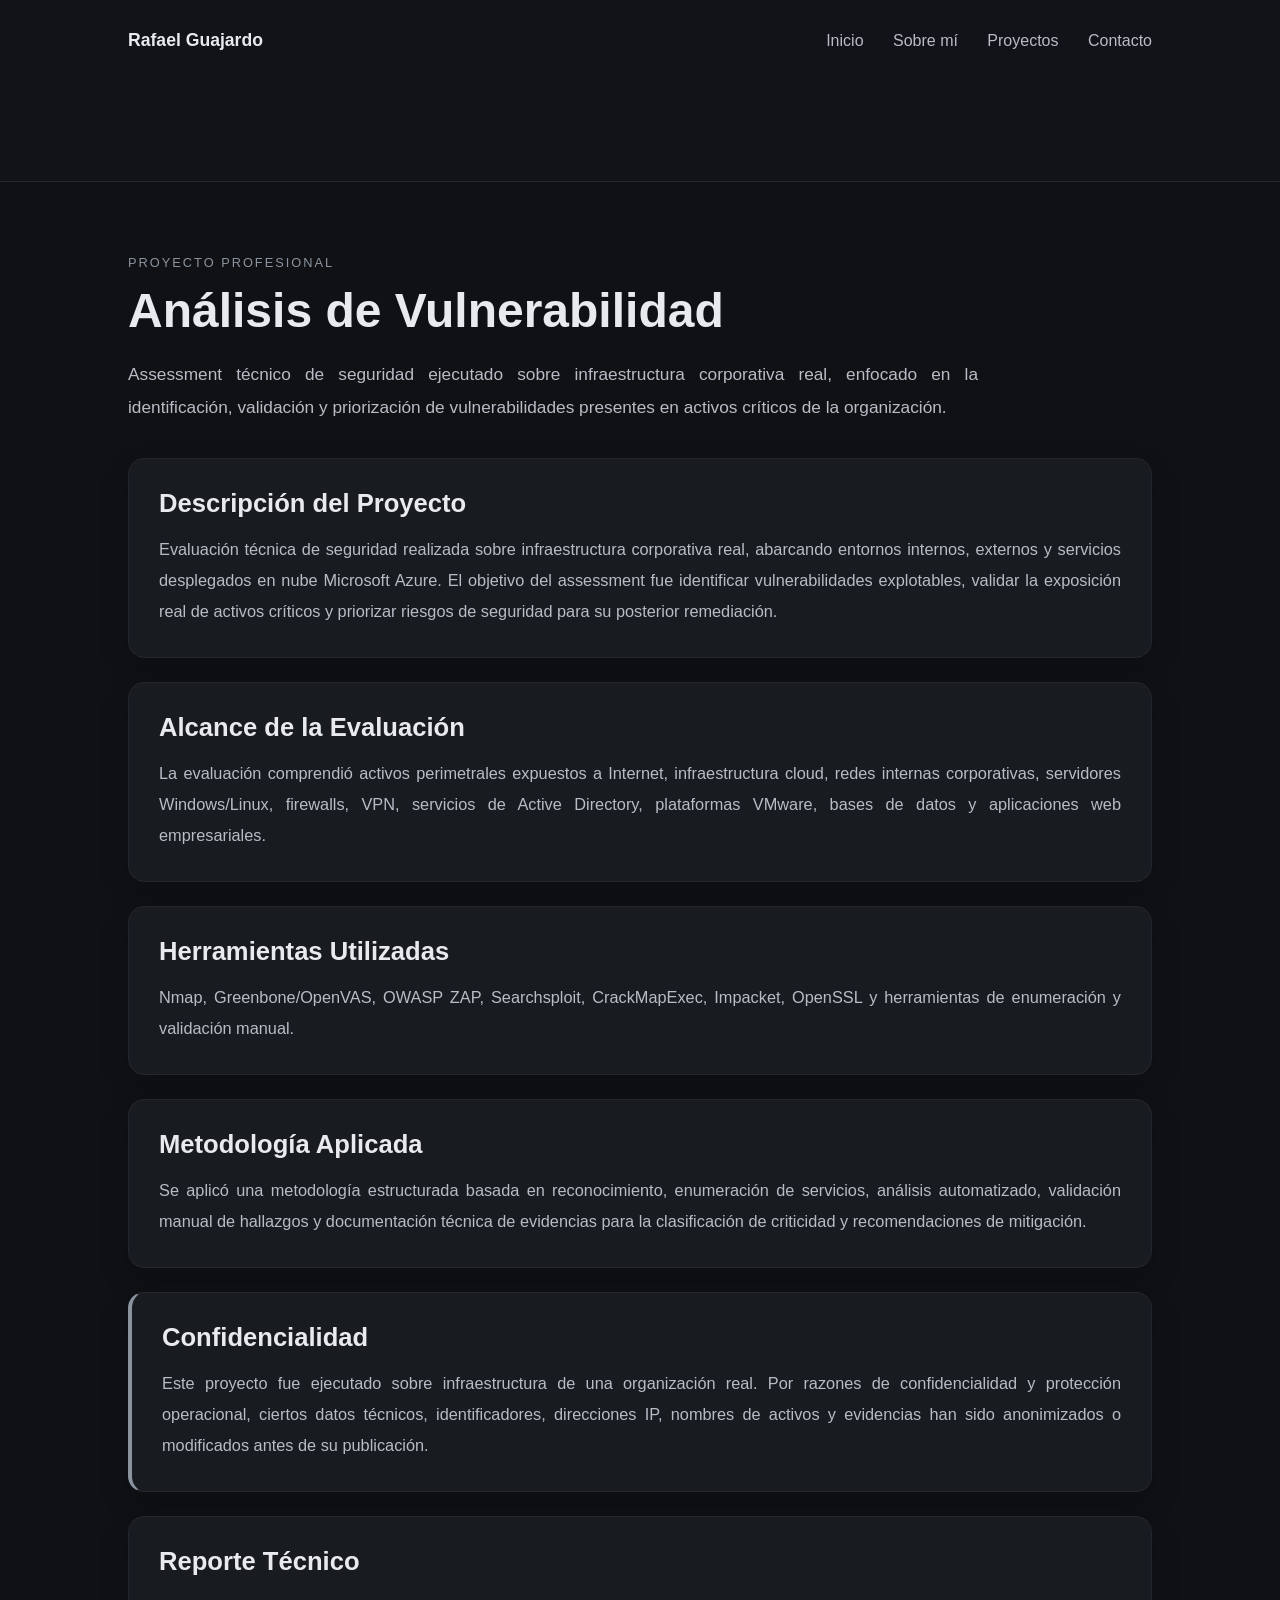
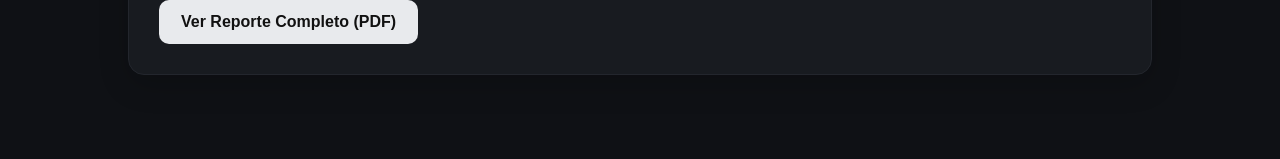
==== analisis-vulnerabilidades.html @ 859d59c1 "Add files via upload" ====
<!DOCTYPE html>
<html lang="es">
<head>
  <meta charset="UTF-8">
  <meta name="viewport" content="width=device-width, initial-scale=1.0">
  <title>Análisis de Vulnerabilidad | Rafael Guajardo</title>
  <link rel="stylesheet" href="style.css">
</head>
<body>

  <header class="subpage-header">
    <nav class="navbar">
      <div class="logo">Rafael Guajardo</div>
      <div class="nav-links">
        <a href="index.html">Inicio</a>
        <a href="sobre-mi.html">Sobre mí</a>
        <a href="proyectos.html">Proyectos</a>
        <a href="contacto.html">Contacto</a>
      </div>
    </nav>
  </header>

  <main class="project-page">
    <section class="project-container">

      <div class="project-hero">
        <p class="tag">Proyecto Profesional</p>
        <h1>Análisis de Vulnerabilidad</h1>
        <p class="project-description">
          Assessment técnico de seguridad ejecutado sobre infraestructura corporativa real,
          enfocado en la identificación, validación y priorización de vulnerabilidades
          presentes en activos críticos de la organización.
        </p>
      </div>

      <div class="project-card">
        <h2>Descripción del Proyecto</h2>
        <p>
          Evaluación técnica de seguridad realizada sobre infraestructura corporativa real,
          abarcando entornos internos, externos y servicios desplegados en nube Microsoft Azure.
          El objetivo del assessment fue identificar vulnerabilidades explotables, validar la exposición
          real de activos críticos y priorizar riesgos de seguridad para su posterior remediación.
        </p>
      </div>

      <div class="project-card">
        <h2>Alcance de la Evaluación</h2>
        <p>
          La evaluación comprendió activos perimetrales expuestos a Internet, infraestructura cloud,
          redes internas corporativas, servidores Windows/Linux, firewalls, VPN, servicios de Active Directory,
          plataformas VMware, bases de datos y aplicaciones web empresariales.
        </p>
      </div>

      <div class="project-card">
        <h2>Herramientas Utilizadas</h2>
        <p>
          Nmap, Greenbone/OpenVAS, OWASP ZAP, Searchsploit, CrackMapExec,
          Impacket, OpenSSL y herramientas de enumeración y validación manual.
        </p>
      </div>

      <div class="project-card">
        <h2>Metodología Aplicada</h2>
        <p>
          Se aplicó una metodología estructurada basada en reconocimiento, enumeración de servicios,
          análisis automatizado, validación manual de hallazgos y documentación técnica de evidencias
          para la clasificación de criticidad y recomendaciones de mitigación.
        </p>
      </div>

      <div class="project-card warning-box">
        <h2>Confidencialidad</h2>
        <p>
          Este proyecto fue ejecutado sobre infraestructura de una organización real.
          Por razones de confidencialidad y protección operacional, ciertos datos técnicos,
          identificadores, direcciones IP, nombres de activos y evidencias han sido anonimizados
          o modificados antes de su publicación.
        </p>
      </div>

      <div class="project-card">
        <h2>Reporte Técnico</h2>
        <a href="reporte.pdf" target="_blank" class="pdf-button">Ver Reporte Completo (PDF)</a>
      </div>

    </section>
  </main>

</body>
</html>
---- style.css ----
/* =======================================================
   PRINCIPAL
======================================================= */

body {
    margin: 0;
    font-family: 'Segoe UI', sans-serif;
    background: #0f1115;
    color: #e8eaed;
}

.hero {
    min-height: 100vh;
    padding: 40px 10%;
    position: relative;
    overflow: hidden;
    background:
        linear-gradient(180deg, rgba(15, 17, 21, 0.18) 0%, rgba(15, 17, 21, 0.88) 72%),
        linear-gradient(180deg, #16181d 0%, #0f1115 100%);
}

/* Plano de fondo inclinado con profundidad */
.hero::before {
    content: "";
    position: absolute;
    inset: -30%;
    background-image:
        linear-gradient(rgba(110, 140, 255, 0.16) 1px, transparent 1px),
        linear-gradient(90deg, rgba(110, 140, 255, 0.16) 1px, transparent 1px);
    background-size: 80px 80px;
    transform: perspective(900px) rotateX(62deg) rotateZ(-18deg) scale(1.22);
    transform-origin: center;
    opacity: 0.9;
    pointer-events: none;
    animation: gridDepth 10s ease-in-out infinite;
}

/* Brillo sutil en intersecciones */
.hero::after {
    content: "";
    position: absolute;
    inset: -30%;
    background-image:
        radial-gradient(circle,
            rgba(170, 195, 255, 0.34) 0px,
            rgba(120, 160, 255, 0.16) 2px,
            transparent 9px);
    background-size: 80px 80px;
    transform: perspective(900px) rotateX(62deg) rotateZ(-18deg) scale(1.22);
    transform-origin: center;
    opacity: 0.72;
    pointer-events: none;
    filter: blur(0.4px);
    animation: gridDepth 10s ease-in-out infinite;
}

/* Glow ambiental */
.hero-glow {
    position: absolute;
    width: 760px;
    height: 760px;
    right: -220px;
    top: 52%;
    transform: translateY(-50%);
    background: radial-gradient(circle,
        rgba(40, 110, 255, 0.22) 0%,
        rgba(40, 110, 255, 0.10) 30%,
        transparent 70%);
    filter: blur(80px);
    opacity: 0.95;
    pointer-events: none;
    z-index: 1;
    animation: glowPulse 6s ease-in-out infinite;
}

/* Barra flotante lateral */
.decor {
    position: absolute;
    width: 8px;
    height: 220px;
    left: 6%;
    top: 34%;
    background: linear-gradient(
        to bottom,
        transparent,
        rgba(95, 150, 255, 0.95),
        transparent
    );
    border-radius: 20px;
    opacity: 0.9;
    filter: blur(1px);
    z-index: 2;
    animation: decorFloat 4.2s ease-in-out infinite;
}

.navbar {
    display: flex;
    justify-content: space-between;
    align-items: center;
    margin-bottom: 100px;
    position: relative;
    z-index: 3;
}

.logo {
    font-size: 1.1rem;
    font-weight: 700;
}

.nav-links a {
    color: #b8bcc5;
    text-decoration: none;
    margin-left: 25px;
    transition: 0.3s;
}

.nav-links a:hover {
    color: #ffffff;
}

.hero-content {
    max-width: 750px;
    margin-top: 100px;
    position: relative;
    z-index: 3;
}

.tag {
    color: #8b949e;
    text-transform: uppercase;
    letter-spacing: 2px;
    font-size: 0.8rem;
}

.hero h1 {
    font-size: 3.2rem;
    margin: 15px 0;
}

.hero-text {
    color: #b8bcc5;
    line-height: 1.8;
    max-width: 650px;
}

.hero-buttons {
    margin-top: 30px;
}

.btn-primary,
.btn-secondary {
    padding: 12px 22px;
    border-radius: 8px;
    text-decoration: none;
    font-weight: 600;
    margin-right: 12px;
    display: inline-block;
}

.btn-primary {
    background: #e8eaed;
    color: #111;
}

.btn-secondary {
    border: 1px solid #3a3f47;
    color: #e8eaed;
}

/* Animaciones */
@keyframes gridDepth {
    0% {
        transform: perspective(900px) rotateX(62deg) rotateZ(-18deg) scale(1.22) translateY(0px);
    }
    50% {
        transform: perspective(900px) rotateX(62deg) rotateZ(-18deg) scale(1.22) translateY(-20px);
    }
    100% {
        transform: perspective(900px) rotateX(62deg) rotateZ(-18deg) scale(1.22) translateY(0px);
    }
}

@keyframes decorFloat {
    0% {
        transform: translateY(0px);
        opacity: 0.75;
    }
    50% {
        transform: translateY(-14px);
        opacity: 1;
    }
    100% {
        transform: translateY(0px);
        opacity: 0.75;
    }
}

@keyframes glowPulse {
    0% {
        opacity: 0.72;
        transform: translateY(-50%) scale(1);
    }
    50% {
        opacity: 1;
        transform: translateY(-50%) scale(1.05);
    }
    100% {
        opacity: 0.72;
        transform: translateY(-50%) scale(1);
    }
}

/* =======================================================
   ACERCA DE MI
======================================================= */

.subpage-header {
    padding: 30px 10%;
    border-bottom: 1px solid #23262d;
    background: #111318;
}

.about-page {
    padding: 60px 10%;
}

.about-container {
    max-width: 1100px;
    margin: 0 auto;
    display: flex;
    align-items: center;
    gap: 60px;
    flex-wrap: wrap;
}

.about-image img {
    width: 320px;
    max-width: 100%;
    height: auto;
    border-radius: 18px;
    display: block;
    border: 1px solid #2a2f38;
}

.about-text {
    flex: 1;
    min-width: 280px;
    max-width: 650px;
}

.about-text h1 {
    font-size: 2.8rem;
    margin: 10px 0 20px;
}

.about-text p {
    color: #b8bcc5;
    line-height: 1.8;
    font-size: 1.05rem;
    margin-bottom: 18px;
    text-align: justify;
}

/* =======================================================
   PROYECTOS
======================================================= */

.project-page {
    padding: 60px 10%;
}

.project-container {
    max-width: 1100px;
    margin: 0 auto;
}

.project-hero {
    margin-bottom: 35px;
}

.project-hero h1 {
    font-size: 3rem;
    line-height: 1.15;
    margin: 10px 0 20px;
}

.project-description {
    color: #b8bcc5;
    line-height: 1.9;
    font-size: 1.08rem;
    max-width: 850px;
    text-align: justify;
}

.project-card {
    background: #181b20;
    border: 1px solid #23262d;
    border-radius: 16px;
    padding: 30px;
    margin-bottom: 24px;
    box-shadow: 0 10px 30px rgba(0, 0, 0, 0.18);
}

.project-card h2 {
    margin-top: 0;
    margin-bottom: 16px;
    font-size: 1.6rem;
    color: #e8eaed;
}

.project-card p {
    margin: 0;
    color: #b8bcc5;
    line-height: 1.9;
    font-size: 1.02rem;
    text-align: justify;
}

.warning-box {
    border-left: 4px solid #8b949e;
}

.pdf-button {
    display: inline-block;
    margin-top: 8px;
    padding: 13px 22px;
    border-radius: 10px;
    background: #e8eaed;
    color: #111;
    text-decoration: none;
    font-weight: 700;
    transition: 0.25s;
}

.pdf-button:hover {
    transform: translateY(-1px);
}

/* =======================================================
   CONTACTO
======================================================= */

.contact-page {
    min-height: 100vh;
    padding: 60px 10%;
    background: #0f1115;
}

.contact-container {
    max-width: 700px;
    margin: auto;
}

.contact-text {
    color: #b8bcc5;
    margin-bottom: 30px;
    line-height: 1.6;
}

.contact-direct {
    display: grid;
    grid-template-columns: repeat(auto-fit, minmax(250px, 1fr));
    gap: 20px;
    margin-bottom: 40px;
}

.contact-card {
    background: #16181d;
    border: 1px solid #2a2f38;
    padding: 20px;
    border-radius: 14px;
}

.contact-card h3 {
    margin-top: 0;
    margin-bottom: 10px;
    color: #ffffff;
}

.contact-card a {
    color: #8ab4f8;
    text-decoration: none;
}

.contact-card a:hover {
    text-decoration: underline;
}

.contact-form {
    display: flex;
    flex-direction: column;
    gap: 20px;
}

.contact-form input,
.contact-form textarea {
    padding: 15px;
    background: #16181d;
    border: 1px solid #2a2f38;
    border-radius: 10px;
    color: #e8eaed;
    font-size: 1rem;
}

.contact-form input:focus,
.contact-form textarea:focus {
    outline: none;
    border-color: #3b82f6;
}

.contact-form button {
    align-self: flex-start;
}

/* =======================================================
   RESPONSIVE
======================================================= */

@media (max-width: 768px) {
    .hero {
        padding: 30px 6%;
    }

    .navbar {
        flex-direction: column;
        align-items: flex-start;
        gap: 20px;
        margin-bottom: 70px;
    }

    .nav-links a {
        margin-left: 0;
        margin-right: 18px;
    }

    .hero-content {
        margin-top: 40px;
    }

    .hero h1 {
        font-size: 2.3rem;
        line-height: 1.2;
    }

    .hero::before,
    .hero::after {
        inset: -45%;
    }

    .hero-glow {
        width: 480px;
        height: 480px;
        right: -180px;
        top: 58%;
    }

    .decor {
        height: 160px;
        left: 4%;
        top: 42%;
    }

    .about-page,
    .project-page,
    .contact-page {
        padding: 40px 6%;
    }

    .project-hero h1,
    .about-text h1 {
        font-size: 2.2rem;
    }

    .project-card {
        padding: 22px;
    }
}
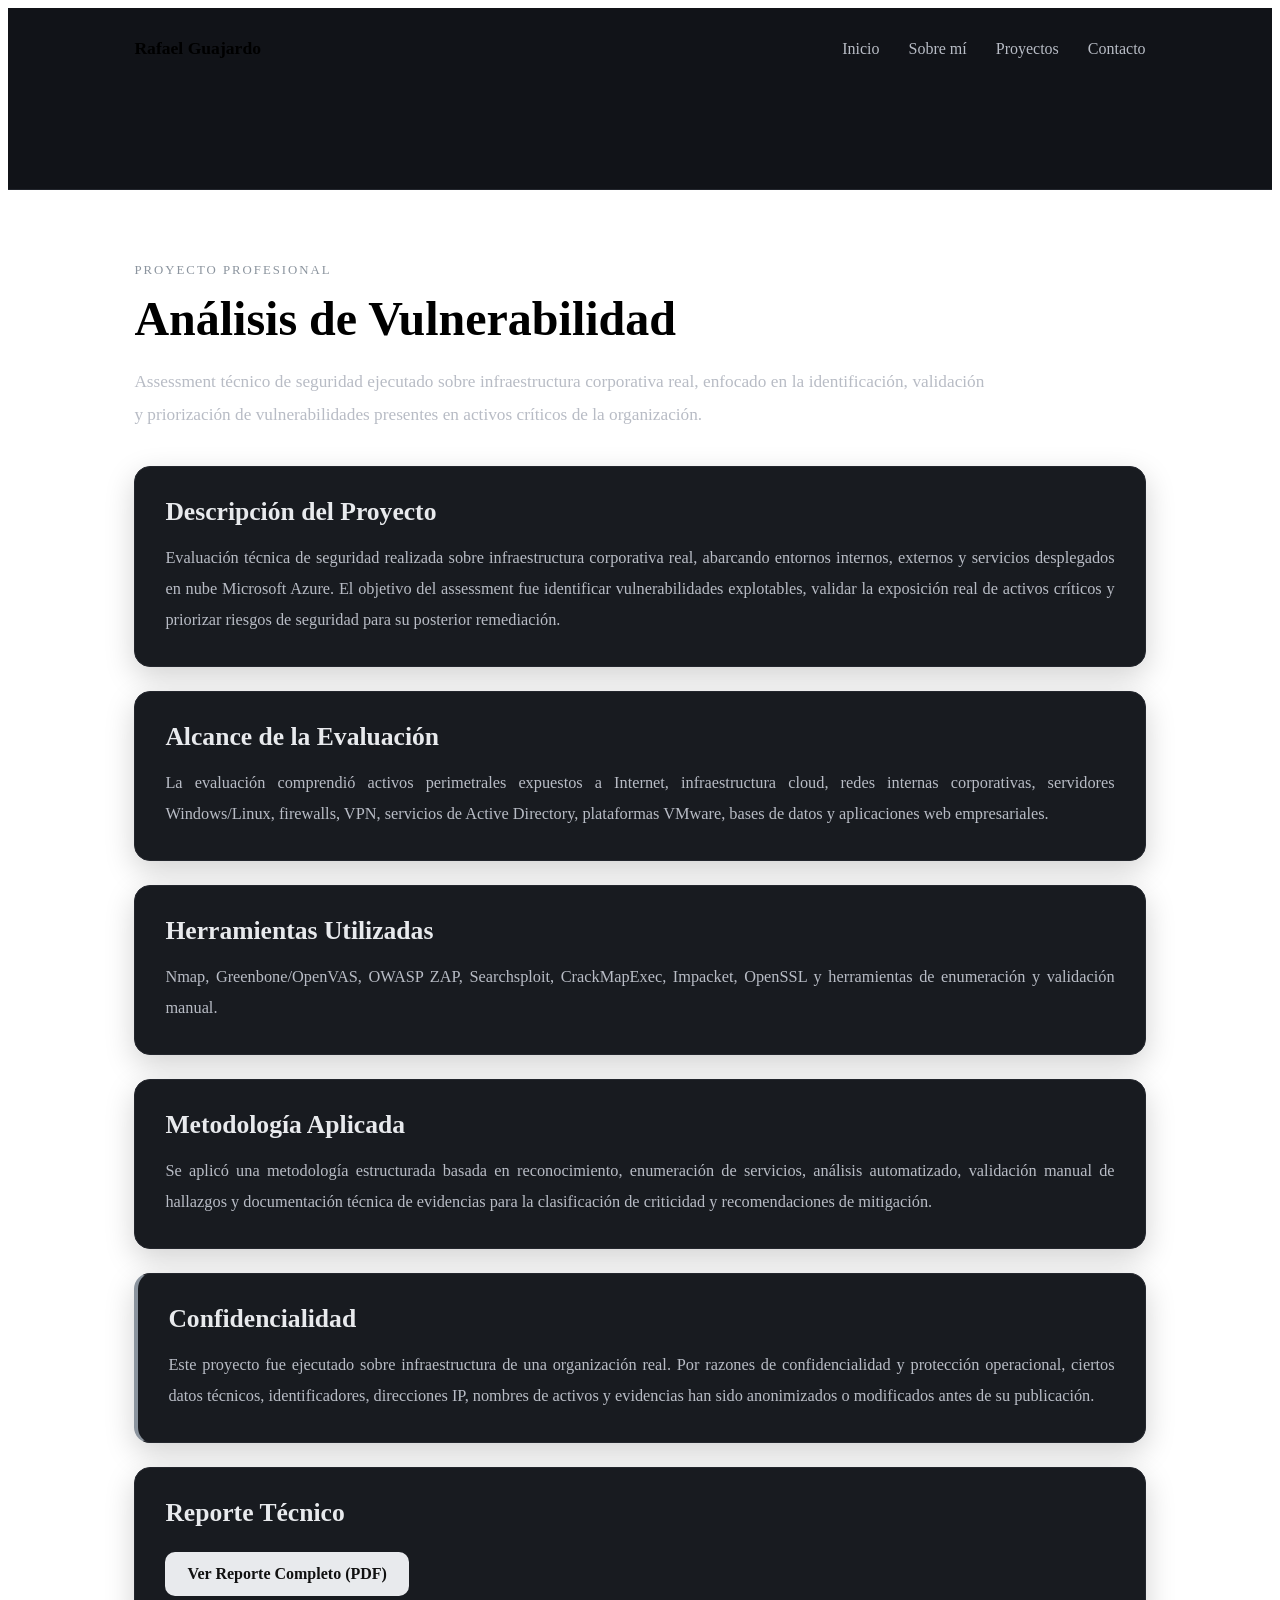
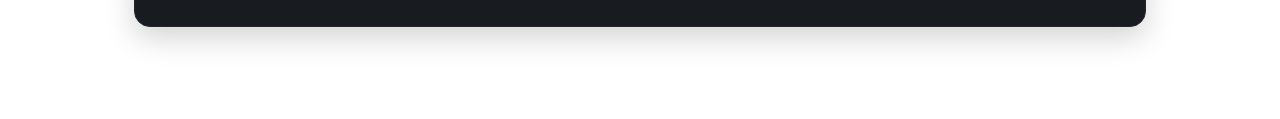
==== commit 786ee854: "ataque de fuerza bruta SIEM" ====
--- a/analisis-vulnerabilidades.html
+++ b/analisis-vulnerabilidades.html
@@ -1,91 +1,91 @@
-<!DOCTYPE html>
-<html lang="es">
-<head>
-  <meta charset="UTF-8">
-  <meta name="viewport" content="width=device-width, initial-scale=1.0">
-  <title>Análisis de Vulnerabilidad | Rafael Guajardo</title>
-  <link rel="stylesheet" href="style.css">
-</head>
-<body>
-
-  <header class="subpage-header">
-    <nav class="navbar">
-      <div class="logo">Rafael Guajardo</div>
-      <div class="nav-links">
-        <a href="index.html">Inicio</a>
-        <a href="sobre-mi.html">Sobre mí</a>
-        <a href="proyectos.html">Proyectos</a>
-        <a href="contacto.html">Contacto</a>
-      </div>
-    </nav>
-  </header>
-
-  <main class="project-page">
-    <section class="project-container">
-
-      <div class="project-hero">
-        <p class="tag">Proyecto Profesional</p>
-        <h1>Análisis de Vulnerabilidad</h1>
-        <p class="project-description">
-          Assessment técnico de seguridad ejecutado sobre infraestructura corporativa real,
-          enfocado en la identificación, validación y priorización de vulnerabilidades
-          presentes en activos críticos de la organización.
-        </p>
-      </div>
-
-      <div class="project-card">
-        <h2>Descripción del Proyecto</h2>
-        <p>
-          Evaluación técnica de seguridad realizada sobre infraestructura corporativa real,
-          abarcando entornos internos, externos y servicios desplegados en nube Microsoft Azure.
-          El objetivo del assessment fue identificar vulnerabilidades explotables, validar la exposición
-          real de activos críticos y priorizar riesgos de seguridad para su posterior remediación.
-        </p>
-      </div>
-
-      <div class="project-card">
-        <h2>Alcance de la Evaluación</h2>
-        <p>
-          La evaluación comprendió activos perimetrales expuestos a Internet, infraestructura cloud,
-          redes internas corporativas, servidores Windows/Linux, firewalls, VPN, servicios de Active Directory,
-          plataformas VMware, bases de datos y aplicaciones web empresariales.
-        </p>
-      </div>
-
-      <div class="project-card">
-        <h2>Herramientas Utilizadas</h2>
-        <p>
-          Nmap, Greenbone/OpenVAS, OWASP ZAP, Searchsploit, CrackMapExec,
-          Impacket, OpenSSL y herramientas de enumeración y validación manual.
-        </p>
-      </div>
-
-      <div class="project-card">
-        <h2>Metodología Aplicada</h2>
-        <p>
-          Se aplicó una metodología estructurada basada en reconocimiento, enumeración de servicios,
-          análisis automatizado, validación manual de hallazgos y documentación técnica de evidencias
-          para la clasificación de criticidad y recomendaciones de mitigación.
-        </p>
-      </div>
-
-      <div class="project-card warning-box">
-        <h2>Confidencialidad</h2>
-        <p>
-          Este proyecto fue ejecutado sobre infraestructura de una organización real.
-          Por razones de confidencialidad y protección operacional, ciertos datos técnicos,
-          identificadores, direcciones IP, nombres de activos y evidencias han sido anonimizados
-          o modificados antes de su publicación.
-        </p>
-      </div>
-
-      <div class="project-card">
-        <h2>Reporte Técnico</h2>
-        <a href="reporte.pdf" target="_blank" class="pdf-button">Ver Reporte Completo (PDF)</a>
-      </div>
-
-    </section>
-  </main>
-
-</body>
+<!DOCTYPE html>
+<html lang="es">
+<head>
+  <meta charset="UTF-8">
+  <meta name="viewport" content="width=device-width, initial-scale=1.0">
+  <title>Análisis de Vulnerabilidad | Rafael Guajardo</title>
+  <link rel="stylesheet" href="style.css">
+</head>
+<body>
+
+  <header class="subpage-header">
+    <nav class="navbar">
+      <div class="logo">Rafael Guajardo</div>
+      <div class="nav-links">
+        <a href="index.html">Inicio</a>
+        <a href="sobre-mi.html">Sobre mí</a>
+        <a href="proyectos.html">Proyectos</a>
+        <a href="contacto.html">Contacto</a>
+      </div>
+    </nav>
+  </header>
+
+  <main class="project-page">
+    <section class="project-container">
+
+      <div class="project-hero">
+        <p class="tag">Proyecto Profesional</p>
+        <h1>Análisis de Vulnerabilidad</h1>
+        <p class="project-description">
+          Assessment técnico de seguridad ejecutado sobre infraestructura corporativa real,
+          enfocado en la identificación, validación y priorización de vulnerabilidades
+          presentes en activos críticos de la organización.
+        </p>
+      </div>
+
+      <div class="project-card">
+        <h2>Descripción del Proyecto</h2>
+        <p>
+          Evaluación técnica de seguridad realizada sobre infraestructura corporativa real,
+          abarcando entornos internos, externos y servicios desplegados en nube Microsoft Azure.
+          El objetivo del assessment fue identificar vulnerabilidades explotables, validar la exposición
+          real de activos críticos y priorizar riesgos de seguridad para su posterior remediación.
+        </p>
+      </div>
+
+      <div class="project-card">
+        <h2>Alcance de la Evaluación</h2>
+        <p>
+          La evaluación comprendió activos perimetrales expuestos a Internet, infraestructura cloud,
+          redes internas corporativas, servidores Windows/Linux, firewalls, VPN, servicios de Active Directory,
+          plataformas VMware, bases de datos y aplicaciones web empresariales.
+        </p>
+      </div>
+
+      <div class="project-card">
+        <h2>Herramientas Utilizadas</h2>
+        <p>
+          Nmap, Greenbone/OpenVAS, OWASP ZAP, Searchsploit, CrackMapExec,
+          Impacket, OpenSSL y herramientas de enumeración y validación manual.
+        </p>
+      </div>
+
+      <div class="project-card">
+        <h2>Metodología Aplicada</h2>
+        <p>
+          Se aplicó una metodología estructurada basada en reconocimiento, enumeración de servicios,
+          análisis automatizado, validación manual de hallazgos y documentación técnica de evidencias
+          para la clasificación de criticidad y recomendaciones de mitigación.
+        </p>
+      </div>
+
+      <div class="project-card warning-box">
+        <h2>Confidencialidad</h2>
+        <p>
+          Este proyecto fue ejecutado sobre infraestructura de una organización real.
+          Por razones de confidencialidad y protección operacional, ciertos datos técnicos,
+          identificadores, direcciones IP, nombres de activos y evidencias han sido anonimizados
+          o modificados antes de su publicación.
+        </p>
+      </div>
+
+      <div class="project-card">
+        <h2>Reporte Técnico</h2>
+        <a href="reporte.pdf" target="_blank" class="pdf-button">Ver Reporte Completo (PDF)</a>
+      </div>
+
+    </section>
+  </main>
+
+</body>
 </html>
--- a/style.css
+++ b/style.css
@@ -1,3 +1,4 @@
+<<<<<<< HEAD
 /* =======================================================
    PRINCIPAL
 ======================================================= */
@@ -474,4 +475,482 @@
     .project-card {
         padding: 22px;
     }
+=======
+/* =======================================================
+   PRINCIPAL
+======================================================= */
+
+body {
+    margin: 0;
+    font-family: 'Segoe UI', sans-serif;
+    background: #0f1115;
+    color: #e8eaed;
+}
+
+.hero {
+    min-height: 100vh;
+    padding: 40px 10%;
+    position: relative;
+    overflow: hidden;
+    background:
+        linear-gradient(180deg, rgba(15, 17, 21, 0.18) 0%, rgba(15, 17, 21, 0.88) 72%),
+        linear-gradient(180deg, #16181d 0%, #0f1115 100%);
+}
+
+/* Plano de fondo inclinado con profundidad */
+.hero::before {
+    content: "";
+    position: absolute;
+    inset: -30%;
+    background-image:
+        linear-gradient(rgba(110, 140, 255, 0.16) 1px, transparent 1px),
+        linear-gradient(90deg, rgba(110, 140, 255, 0.16) 1px, transparent 1px);
+    background-size: 80px 80px;
+    transform: perspective(900px) rotateX(62deg) rotateZ(-18deg) scale(1.22);
+    transform-origin: center;
+    opacity: 0.9;
+    pointer-events: none;
+    animation: gridDepth 10s ease-in-out infinite;
+}
+
+/* Brillo sutil en intersecciones */
+.hero::after {
+    content: "";
+    position: absolute;
+    inset: -30%;
+    background-image:
+        radial-gradient(circle,
+            rgba(170, 195, 255, 0.34) 0px,
+            rgba(120, 160, 255, 0.16) 2px,
+            transparent 9px);
+    background-size: 80px 80px;
+    transform: perspective(900px) rotateX(62deg) rotateZ(-18deg) scale(1.22);
+    transform-origin: center;
+    opacity: 0.72;
+    pointer-events: none;
+    filter: blur(0.4px);
+    animation: gridDepth 10s ease-in-out infinite;
+}
+
+/* Glow ambiental */
+.hero-glow {
+    position: absolute;
+    width: 760px;
+    height: 760px;
+    right: -220px;
+    top: 52%;
+    transform: translateY(-50%);
+    background: radial-gradient(circle,
+        rgba(40, 110, 255, 0.22) 0%,
+        rgba(40, 110, 255, 0.10) 30%,
+        transparent 70%);
+    filter: blur(80px);
+    opacity: 0.95;
+    pointer-events: none;
+    z-index: 1;
+    animation: glowPulse 6s ease-in-out infinite;
+}
+
+/* Barra flotante lateral */
+.decor {
+    position: absolute;
+    width: 8px;
+    height: 220px;
+    left: 6%;
+    top: 34%;
+    background: linear-gradient(
+        to bottom,
+        transparent,
+        rgba(95, 150, 255, 0.95),
+        transparent
+    );
+    border-radius: 20px;
+    opacity: 0.9;
+    filter: blur(1px);
+    z-index: 2;
+    animation: decorFloat 4.2s ease-in-out infinite;
+}
+
+.navbar {
+    display: flex;
+    justify-content: space-between;
+    align-items: center;
+    margin-bottom: 100px;
+    position: relative;
+    z-index: 3;
+}
+
+.logo {
+    font-size: 1.1rem;
+    font-weight: 700;
+}
+
+.nav-links a {
+    color: #b8bcc5;
+    text-decoration: none;
+    margin-left: 25px;
+    transition: 0.3s;
+}
+
+.nav-links a:hover {
+    color: #ffffff;
+}
+
+.hero-content {
+    max-width: 750px;
+    margin-top: 100px;
+    position: relative;
+    z-index: 3;
+}
+
+.tag {
+    color: #8b949e;
+    text-transform: uppercase;
+    letter-spacing: 2px;
+    font-size: 0.8rem;
+}
+
+.hero h1 {
+    font-size: 3.2rem;
+    margin: 15px 0;
+}
+
+.hero-text {
+    color: #b8bcc5;
+    line-height: 1.8;
+    max-width: 650px;
+}
+
+.hero-buttons {
+    margin-top: 30px;
+}
+
+.btn-primary,
+.btn-secondary {
+    padding: 12px 22px;
+    border-radius: 8px;
+    text-decoration: none;
+    font-weight: 600;
+    margin-right: 12px;
+    display: inline-block;
+}
+
+.btn-primary {
+    background: #e8eaed;
+    color: #111;
+}
+
+.btn-secondary {
+    border: 1px solid #3a3f47;
+    color: #e8eaed;
+}
+
+/* Animaciones */
+@keyframes gridDepth {
+    0% {
+        transform: perspective(900px) rotateX(62deg) rotateZ(-18deg) scale(1.22) translateY(0px);
+    }
+    50% {
+        transform: perspective(900px) rotateX(62deg) rotateZ(-18deg) scale(1.22) translateY(-20px);
+    }
+    100% {
+        transform: perspective(900px) rotateX(62deg) rotateZ(-18deg) scale(1.22) translateY(0px);
+    }
+}
+
+@keyframes decorFloat {
+    0% {
+        transform: translateY(0px);
+        opacity: 0.75;
+    }
+    50% {
+        transform: translateY(-14px);
+        opacity: 1;
+    }
+    100% {
+        transform: translateY(0px);
+        opacity: 0.75;
+    }
+}
+
+@keyframes glowPulse {
+    0% {
+        opacity: 0.72;
+        transform: translateY(-50%) scale(1);
+    }
+    50% {
+        opacity: 1;
+        transform: translateY(-50%) scale(1.05);
+    }
+    100% {
+        opacity: 0.72;
+        transform: translateY(-50%) scale(1);
+    }
+}
+
+/* =======================================================
+   ACERCA DE MI
+======================================================= */
+
+.subpage-header {
+    padding: 30px 10%;
+    border-bottom: 1px solid #23262d;
+    background: #111318;
+}
+
+.about-page {
+    padding: 60px 10%;
+}
+
+.about-container {
+    max-width: 1100px;
+    margin: 0 auto;
+    display: flex;
+    align-items: center;
+    gap: 60px;
+    flex-wrap: wrap;
+}
+
+.about-image img {
+    width: 320px;
+    max-width: 100%;
+    height: auto;
+    border-radius: 18px;
+    display: block;
+    border: 1px solid #2a2f38;
+}
+
+.about-text {
+    flex: 1;
+    min-width: 280px;
+    max-width: 650px;
+}
+
+.about-text h1 {
+    font-size: 2.8rem;
+    margin: 10px 0 20px;
+}
+
+.about-text p {
+    color: #b8bcc5;
+    line-height: 1.8;
+    font-size: 1.05rem;
+    margin-bottom: 18px;
+    text-align: justify;
+}
+
+/* =======================================================
+   PROYECTOS
+======================================================= */
+
+.project-page {
+    padding: 60px 10%;
+}
+
+.project-container {
+    max-width: 1100px;
+    margin: 0 auto;
+}
+
+.project-hero {
+    margin-bottom: 35px;
+}
+
+.project-hero h1 {
+    font-size: 3rem;
+    line-height: 1.15;
+    margin: 10px 0 20px;
+}
+
+.project-description {
+    color: #b8bcc5;
+    line-height: 1.9;
+    font-size: 1.08rem;
+    max-width: 850px;
+    text-align: justify;
+}
+
+.project-card {
+    background: #181b20;
+    border: 1px solid #23262d;
+    border-radius: 16px;
+    padding: 30px;
+    margin-bottom: 24px;
+    box-shadow: 0 10px 30px rgba(0, 0, 0, 0.18);
+}
+
+.project-card h2 {
+    margin-top: 0;
+    margin-bottom: 16px;
+    font-size: 1.6rem;
+    color: #e8eaed;
+}
+
+.project-card p {
+    margin: 0;
+    color: #b8bcc5;
+    line-height: 1.9;
+    font-size: 1.02rem;
+    text-align: justify;
+}
+
+.warning-box {
+    border-left: 4px solid #8b949e;
+}
+
+.pdf-button {
+    display: inline-block;
+    margin-top: 8px;
+    padding: 13px 22px;
+    border-radius: 10px;
+    background: #e8eaed;
+    color: #111;
+    text-decoration: none;
+    font-weight: 700;
+    transition: 0.25s;
+}
+
+.pdf-button:hover {
+    transform: translateY(-1px);
+}
+
+/* =======================================================
+   CONTACTO
+======================================================= */
+
+.contact-page {
+    min-height: 100vh;
+    padding: 60px 10%;
+    background: #0f1115;
+}
+
+.contact-container {
+    max-width: 700px;
+    margin: auto;
+}
+
+.contact-text {
+    color: #b8bcc5;
+    margin-bottom: 30px;
+    line-height: 1.6;
+}
+
+.contact-direct {
+    display: grid;
+    grid-template-columns: repeat(auto-fit, minmax(250px, 1fr));
+    gap: 20px;
+    margin-bottom: 40px;
+}
+
+.contact-card {
+    background: #16181d;
+    border: 1px solid #2a2f38;
+    padding: 20px;
+    border-radius: 14px;
+}
+
+.contact-card h3 {
+    margin-top: 0;
+    margin-bottom: 10px;
+    color: #ffffff;
+}
+
+.contact-card a {
+    color: #8ab4f8;
+    text-decoration: none;
+}
+
+.contact-card a:hover {
+    text-decoration: underline;
+}
+
+.contact-form {
+    display: flex;
+    flex-direction: column;
+    gap: 20px;
+}
+
+.contact-form input,
+.contact-form textarea {
+    padding: 15px;
+    background: #16181d;
+    border: 1px solid #2a2f38;
+    border-radius: 10px;
+    color: #e8eaed;
+    font-size: 1rem;
+}
+
+.contact-form input:focus,
+.contact-form textarea:focus {
+    outline: none;
+    border-color: #3b82f6;
+}
+
+.contact-form button {
+    align-self: flex-start;
+}
+
+/* =======================================================
+   RESPONSIVE
+======================================================= */
+
+@media (max-width: 768px) {
+    .hero {
+        padding: 30px 6%;
+    }
+
+    .navbar {
+        flex-direction: column;
+        align-items: flex-start;
+        gap: 20px;
+        margin-bottom: 70px;
+    }
+
+    .nav-links a {
+        margin-left: 0;
+        margin-right: 18px;
+    }
+
+    .hero-content {
+        margin-top: 40px;
+    }
+
+    .hero h1 {
+        font-size: 2.3rem;
+        line-height: 1.2;
+    }
+
+    .hero::before,
+    .hero::after {
+        inset: -45%;
+    }
+
+    .hero-glow {
+        width: 480px;
+        height: 480px;
+        right: -180px;
+        top: 58%;
+    }
+
+    .decor {
+        height: 160px;
+        left: 4%;
+        top: 42%;
+    }
+
+    .about-page,
+    .project-page,
+    .contact-page {
+        padding: 40px 6%;
+    }
+
+    .project-hero h1,
+    .about-text h1 {
+        font-size: 2.2rem;
+    }
+
+    .project-card {
+        padding: 22px;
+    }
+>>>>>>> be93848 (ataque de fuerza bruta SIEM)
 }
